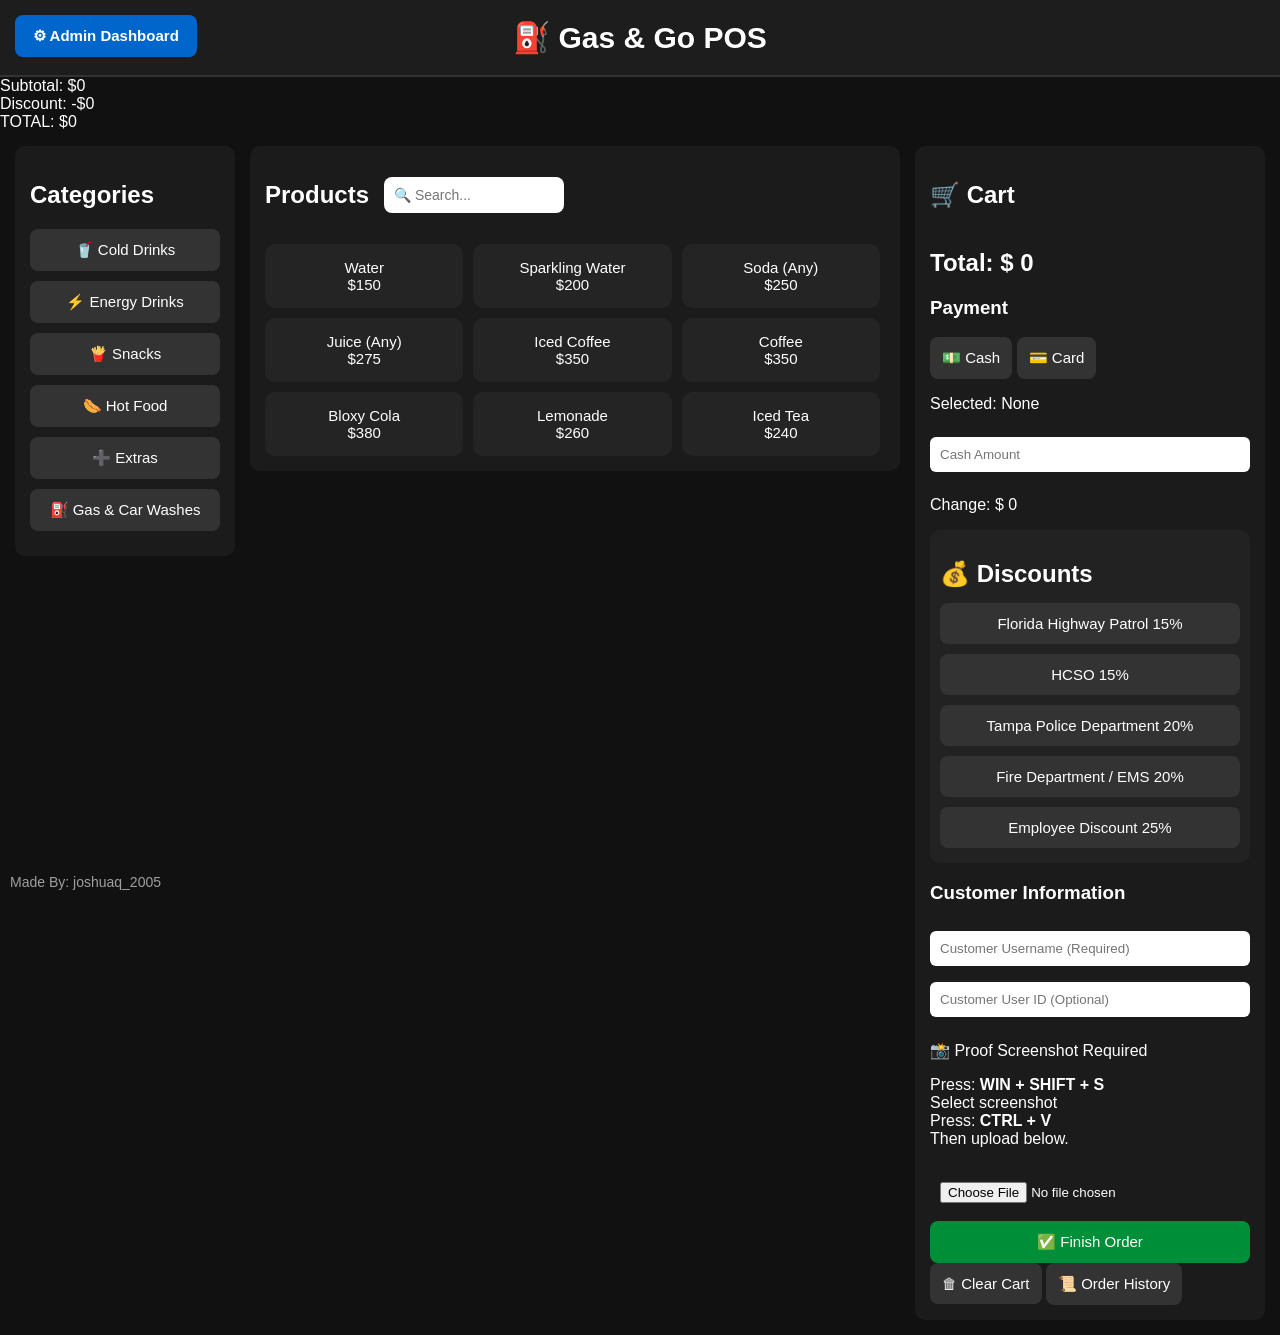
==== index.html @ 9c5489b6 "Update index.html" ====
<!DOCTYPE html>
<html lang="en">

<head>

<meta charset="UTF-8">

<meta name="viewport" content="width=device-width, initial-scale=1.0">

<title>Gas & Go POS</title>

<link rel="stylesheet" href="style.css">

</head>


<body>

<!-- BUTTOM BAR -->

<div class="made-by">
    Made By: joshuaq_2005
</div>
    
<!-- TOP BAR -->

<header class="topbar">


<h1>
⛽ Gas & Go POS
</h1>


<button 
onclick="openAdminDashboard()"
class="admin-btn">

⚙ Admin Dashboard

</button>


</header>
    
<div>
Subtotal: $<span id="subtotal">0</span>
</div>

<div>
Discount: -$<span id="discountAmount">0</span>
</div>

<div>
TOTAL: $<span id="total">0</span>
</div>

<!-- POS MAIN WINDOW -->

<div class="pos-container">



<!-- LEFT CATEGORY PANEL -->


<div class="category-panel">


<h2>
Categories
</h2>


<button onclick="changeCategory('Cold Drinks')">

🥤 Cold Drinks

</button>





<button onclick="changeCategory('Energy Drinks')">

⚡ Energy Drinks

</button>





<button onclick="changeCategory('Snacks')">

🍟 Snacks

</button>





<button onclick="changeCategory('Hot Food')">

🌭 Hot Food

</button>





<button onclick="changeCategory('Extras')">

➕ Extras

</button>





<button onclick="changeCategory('Gas')">

⛽ Gas & Car Washes

</button>



</div>

<!-- PRODUCTS PANEL -->
<!-- PRODUCTS PANEL -->

<div class="products-panel">


    <div class="products-header">

        <h2>
        Products
        </h2>

<input 
id="productSearch"
type="text"
placeholder="🔍 Search..."
oninput="searchProducts()">

    </div>



    <div id="products">

    </div>


</div>
    
<!-- CART PANEL -->


<div class="cart-panel">


<h2>
🛒 Cart
</h2>




<div id="cart">


</div>





<h2>

Total:
$

<span id="total">

0

</span>


</h2>





<!-- PAYMENT -->


<h3>
Payment
</h3>



<button onclick="setPayment('Cash')">

💵 Cash

</button>




<button onclick="setPayment('Card')">

💳 Card

</button>





<p>

Selected:

<span id="paymentMethod">

None

</span>


</p>





<input

id="cashInput"

type="number"

placeholder="Cash Amount"

>






<p>

Change:

$

<span id="change">

0

</span>


</p>

    


<!-- DISCOUNT SECTION -->
<div class="discount-panel">

    <h2>💰 Discounts</h2>

    <button onclick="setPresetDiscount(15,'Florida Highway Patrol')">
        Florida Highway Patrol 15%
    </button>

    <button onclick="setPresetDiscount(15,'Hillsborough County Sheriff Office')">
        HCSO 15%
    </button>

    <button onclick="setPresetDiscount(20,'Tampa Police Department')">
        Tampa Police Department 20%
    </button>

    <button onclick="setPresetDiscount(20,'Fire Department / EMS')">
        Fire Department / EMS 20%
    </button>

    <button onclick="setPresetDiscount(25,'Employee Discount')">
        Employee Discount 25%
    </button>

    <div id="discountDisplay"></div>

</div>
    

<!-- CUSTOMER INFO -->

<h3>
Customer Information
</h3>


<input
id="customerUsername"
type="text"
placeholder="Customer Username (Required)"
>


<input
id="customerID"
type="text"
placeholder="Customer User ID (Optional)"
>


<p>
📸 Proof Screenshot Required
</p>


<p>
Press:
<b>WIN + SHIFT + S</b>
<br>
Select screenshot
<br>
Press:
<b>CTRL + V</b>
<br>
Then upload below.
</p>


<input
id="proofImage"
type="file"
accept="image/*"
>



<!-- ORDER BUTTON -->

<button
onclick="finishOrder()"
class="finish-btn">

✅ Finish Order

</button>




<button onclick="clearCart()">

🗑 Clear Cart

</button>





<button onclick="openHistory()">

📜 Order History

</button>





</div>

<!-- END CART PANEL -->


</div>

<!-- END POS CONTAINER -->

    



<!-- RECEIPT WINDOW -->


<div 
id="receiptModal"
class="modal">


<div class="modal-content">


<h2>
🧾 Receipt
</h2>



<pre id="receipt">

</pre>




<button onclick="printReceipt()">

🖨 Print

</button>



<button onclick="closeReceipt()">

Close

</button>



</div>

</div>







<!-- ORDER HISTORY WINDOW -->


<div 
id="historyModal"
class="modal">


<div class="modal-content">


<h2>
📜 Order History
</h2>




<div id="historyList">

</div>




<button onclick="closeHistory()">

Close

</button>



</div>

</div>







<!-- FUEL WINDOW -->


<div 
id="fuelModal"
class="modal">


<div class="modal-content">


<h2>
⛽ Fuel Purchase
</h2>




<select id="fuelType">


<option value="749">

Regular - $749/gal

</option>



<option value="829">

Plus - $829/gal

</option>



<option value="949">

Premium - $949/gal

</option>



<option value="1250">

Exclusive - $1250/gal

</option>


</select>





<input

id="gallons"

type="number"

placeholder="Gallons"

>





<button onclick="addFuel()">

Add Fuel

</button>




<button onclick="closeFuel()">

Cancel

</button>




</div>

</div>

    




<!-- SALE MESSAGE -->


<div 
id="saleMessage"
class="sale-message">


✅ Order Completed!


</div>







<!-- SCRIPT -->


<script src="script.js"></script>



</body>

</html>
---- style.css ----
* {
    box-sizing: border-box;
    font-family: Arial, Helvetica, sans-serif;
}


body {

    margin:0;

    background:#111;

    color:white;

}

.discount-panel {
    margin-top: 15px;
    margin-bottom: 15px;
    padding: 10px;
    background: #222;
    border-radius: 10px;
}

.discount-panel h2 {
    margin-bottom: 10px;
}

.discount-panel button {
    width: 100%;
    margin: 5px 0;
}

/* =========================
HEADER
========================= */

.products-header {

    display:flex;

    align-items:center;

    gap:15px;

    margin-bottom:15px;

}


.products-header h2 {

    flex-shrink:0;

}


#productSearch {

    width:180px;

    padding:10px;

    border-radius:8px;

    border:none;

    font-size:14px;

}


header,
.topbar {

    background:#1d1d1d;

    padding:20px;

    text-align:center;

    border-bottom:2px solid #333;

}



header h1 {

    margin:0;

    font-size:30px;

}






/* =========================
ADMIN BUTTON
========================= */


.admin-btn {

    position:fixed;

    top:15px;

    left:15px;


    background:#0066cc;

    color:white;


    border:none;

    border-radius:8px;


    padding:12px 18px;


    cursor:pointer;


    font-weight:bold;


    z-index:100;



}


.admin-btn:hover {


    background:#0088ff;


}






/* =========================
MAIN POS LAYOUT
========================= */


.pos-container {

    display:flex;

    flex-direction:row;

    gap:15px;

    padding:15px;

    width:100%;

    align-items:flex-start;

}





.category-panel {

    width:220px;

    flex-shrink:0;

}





.products-panel {

    flex:1;

    min-width:0;

    max-height:80vh;

    overflow-y:auto;

}




.cart-panel {

    width:350px;

    flex-shrink:0;

}





.category-panel,
.products-panel,
.cart-panel {

    background:#1b1b1b;

    padding:15px;

    border-radius:10px;

}

/* =========================
CATEGORY BUTTONS
========================= */
.category-panel button.active-category {

    background:#444;

    border-left:4px solid #00ff88;

    box-shadow:0 0 8px rgba(0,255,136,0.35);

}

.category-panel button {


    display:block;


    width:100%;


    margin-bottom:10px;



}


/* =========================
ALL BUTTONS
========================= */


button {


    background:#333;


    color:white;


    border:none;


    padding:12px;


    border-radius:8px;


    cursor:pointer;


    font-size:15px;



}



button:hover {


    background:#555;


}







/* =========================
PRODUCT AREA
========================= */
#products {

    display:grid;

    grid-template-columns:
    repeat(auto-fill,minmax(150px,1fr));

    gap:10px;

    padding-right:5px;

}

.product {

    background:#242424;

    padding:15px;

    border-radius:10px;

    cursor:pointer;

    text-align:center;

}


.product:hover {

    background:#333;

}


.product-name {

    display:block;

    font-size:17px;

}


.product-price {

    display:block;

    color:#00ff88;

    margin-top:5px;

}

/* =========================
CART
========================= */


.cart-panel {


    position:sticky;


    top:10px;



}





#cart {


    max-height:400px;


    overflow:auto;



}





.cart-item {


    background:#242424;


    padding:10px;


    margin-bottom:8px;


    border-radius:8px;



}

.cart-item button {

    padding:8px 14px;

    margin:5px;

    display:inline-block;

    min-width:35px;

    font-size:18px;

}


/* =========================
CHECKOUT BUTTONS
========================= */


.finish-btn {


    background:#008f39;


    width:100%;



}



.finish-btn:hover {


    background:#00b84d;


}


/* =========================
CLEAR BUTTON
========================= */


.clear-btn {


    background:#a00000;


    width:100%;



}



.clear-btn:hover {


    background:#cc0000;


}







/* =========================
PAYMENT AREA
========================= */


.payment-area button {


    width:45%;



}







input,
select {


    width:100%;


    padding:10px;


    margin:8px 0;


    border-radius:6px;


    border:none;



}







/* =========================
MODALS
========================= */


.modal {


    display:none;


    position:fixed;


    inset:0;


    background:rgba(0,0,0,.75);


    z-index:200;



}






.modal-content {


    background:#1b1b1b;


    width:90%;


    max-width:500px;


    margin:80px auto;


    padding:25px;


    border-radius:12px;



}





/* =========================
RECEIPT
========================= */


#receipt {


    background:white;


    color:black;


    padding:20px;


    border-radius:5px;


    white-space:pre-line;



}







/* =========================
FUEL BUTTON
========================= */


.fuel-button {


    position:fixed;


    bottom:20px;


    left:20px;


    background:#0066cc;



}








/* =========================
SALE MESSAGE
========================= */


.sale-message {


    display:none;


    position:fixed;


    bottom:30px;


    right:30px;


    background:#008f39;


    padding:20px;


    border-radius:10px;


    font-size:20px;



}

/* =========================
ADMIN DASHBOARD
========================= */


.admin-buttons {


    position:fixed;


    top:15px;


    left:15px;


    z-index:100;



}



.dashboard-btn {


    background:#0066cc;


    color:white;


    border:none;


    padding:12px 18px;


    border-radius:8px;


    cursor:pointer;


    font-weight:bold;



}



.dashboard-btn:hover {


    background:#0088ff;



}







/* =========================
ADMIN PRODUCTS
========================= */


.admin-product {


    display:flex;


    gap:5px;


    align-items:center;


    margin-bottom:10px;


    background:#242424;


    padding:10px;


    border-radius:8px;



}





.admin-name {


    flex:1;



}






.save-price {


    background:#0066cc;



}






.delete-product {


    background:#990000;



}








/* =========================
MOBILE SUPPORT
========================= */
@media(max-width:900px){

.pos-container {

    flex-direction:column;

}


.cart-panel {

    position:relative;

}


.category-panel {

    display:flex;
    flex-wrap:wrap;

}


.category-panel button {

    width:48%;

}

}

.made-by {
    position: fixed;
    bottom: 10px;
    left: 10px;
    font-size: 14px;
    opacity: 0.6;
}

.pos-container {
    display:flex;
    flex-direction:row;
    align-items:flex-start;
}


.category-panel {
    order:1;
}


.products-panel {
    order:2;
}


.cart-panel {
    order:3;
}

.highlight-product {

    background:white !important;

    color:black !important;

    box-shadow:
    0 0 20px white;

    transition:0.3s;

}
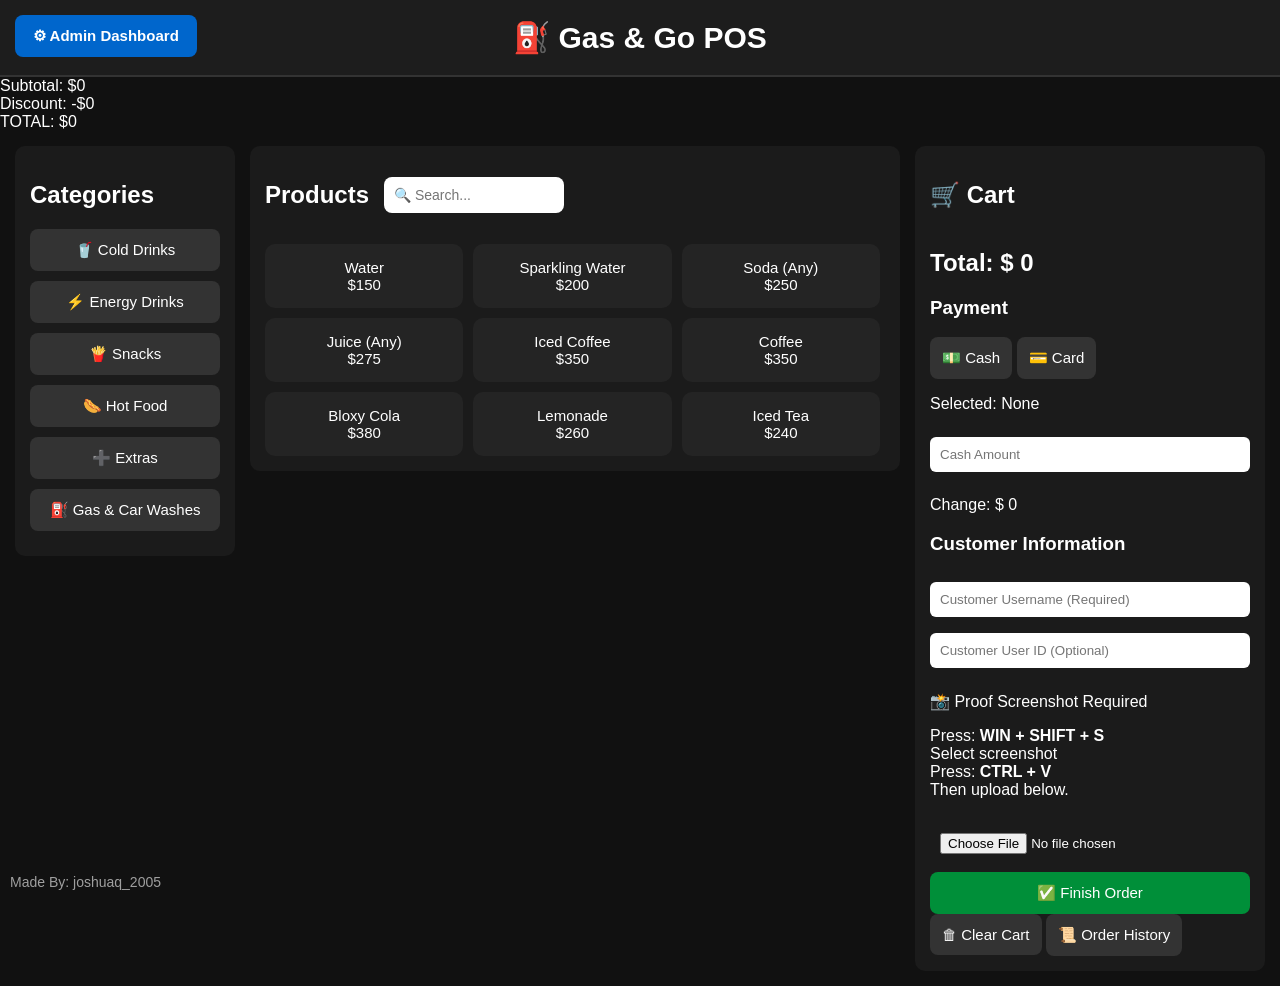
==== commit 2d4ea026: "Update index.html" ====
--- a/index.html
+++ b/index.html
@@ -276,38 +276,6 @@
 
 </p>
 
-    
-
-
-<!-- DISCOUNT SECTION -->
-<div class="discount-panel">
-
-    <h2>💰 Discounts</h2>
-
-    <button onclick="setPresetDiscount(15,'Florida Highway Patrol')">
-        Florida Highway Patrol 15%
-    </button>
-
-    <button onclick="setPresetDiscount(15,'Hillsborough County Sheriff Office')">
-        HCSO 15%
-    </button>
-
-    <button onclick="setPresetDiscount(20,'Tampa Police Department')">
-        Tampa Police Department 20%
-    </button>
-
-    <button onclick="setPresetDiscount(20,'Fire Department / EMS')">
-        Fire Department / EMS 20%
-    </button>
-
-    <button onclick="setPresetDiscount(25,'Employee Discount')">
-        Employee Discount 25%
-    </button>
-
-    <div id="discountDisplay"></div>
-
-</div>
-    
 
 <!-- CUSTOMER INFO -->
 
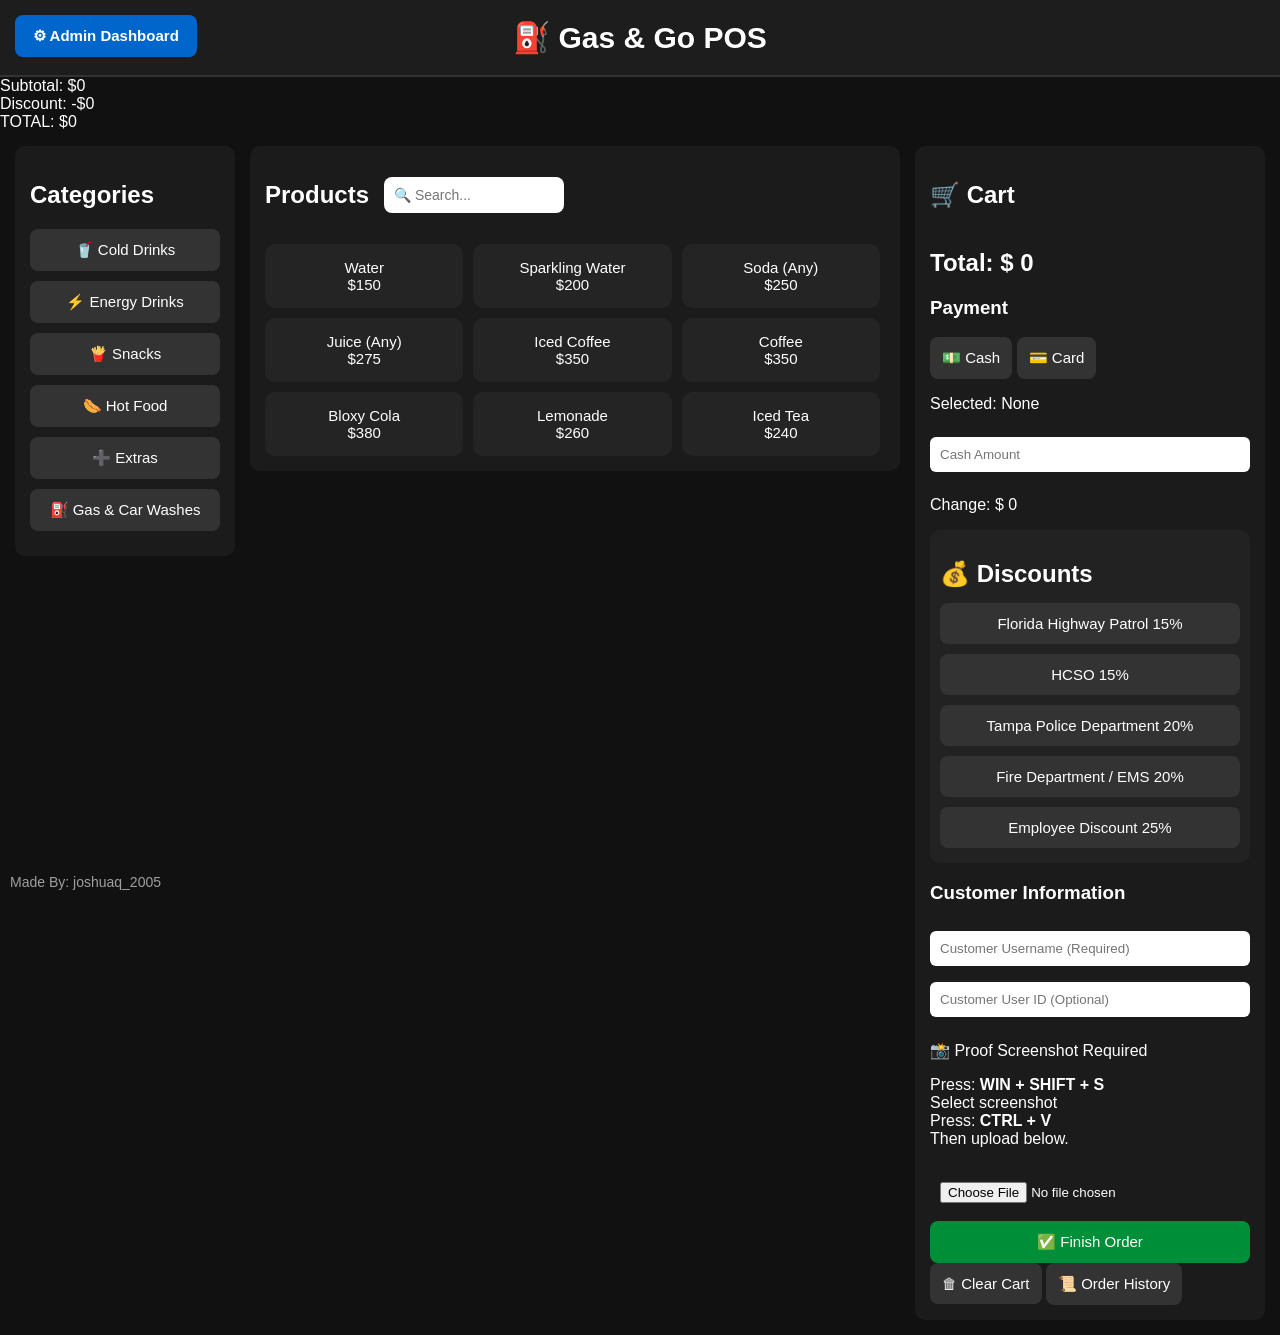
==== commit be2e99aa: "Update index.html" ====
--- a/index.html
+++ b/index.html
@@ -276,6 +276,34 @@
 
 </p>
 
+<!-- DISCOUNT SECTION -->
+<div class="discount-panel">
+
+    <h2>💰 Discounts</h2>
+
+    <button onclick="setPresetDiscount(15,'Florida Highway Patrol')">
+        Florida Highway Patrol 15%
+    </button>
+
+    <button onclick="setPresetDiscount(15,'Hillsborough County Sheriff Office')">
+        HCSO 15%
+    </button>
+
+    <button onclick="setPresetDiscount(20,'Tampa Police Department')">
+        Tampa Police Department 20%
+    </button>
+
+    <button onclick="setPresetDiscount(20,'Fire Department / EMS')">
+        Fire Department / EMS 20%
+    </button>
+
+    <button onclick="setPresetDiscount(25,'Employee Discount')">
+        Employee Discount 25%
+    </button>
+
+    <div id="discountDisplay"></div>
+
+</div>
 
 <!-- CUSTOMER INFO -->
 
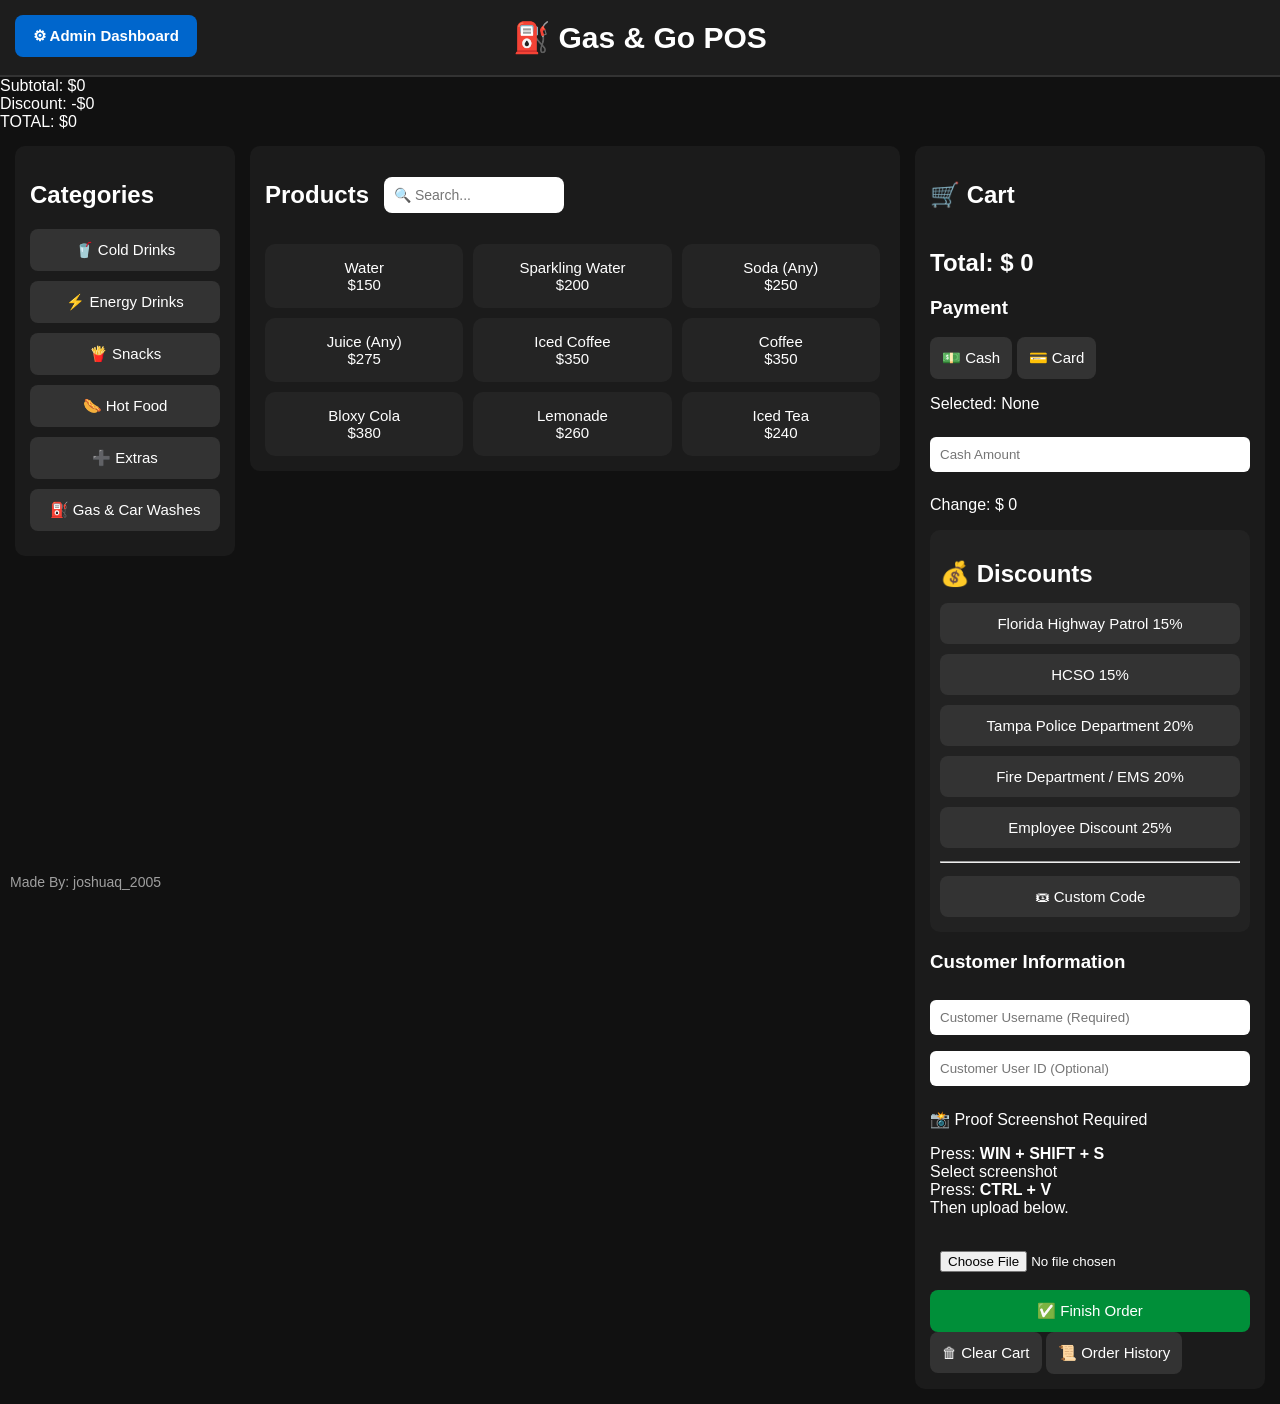
==== commit e45ee7e5: "Update index.html" ====
--- a/index.html
+++ b/index.html
@@ -44,15 +44,15 @@
 </header>
     
 <div>
-Subtotal: $<span id="subtotal">0</span>
+Subtotal: $<span id="topSubtotal">0</span>
 </div>
 
 <div>
-Discount: -$<span id="discountAmount">0</span>
+Discount: -$<span id="topDiscount">0</span>
 </div>
 
 <div>
-TOTAL: $<span id="total">0</span>
+TOTAL: $<span id="topTotal">0</span>
 </div>
 
 <!-- POS MAIN WINDOW -->
@@ -301,6 +301,14 @@
         Employee Discount 25%
     </button>
 
+    <hr>
+
+<button onclick="applyCustomDiscountCode()">
+
+🎟 Custom Code
+
+</button>
+    
     <div id="discountDisplay"></div>
 
 </div>
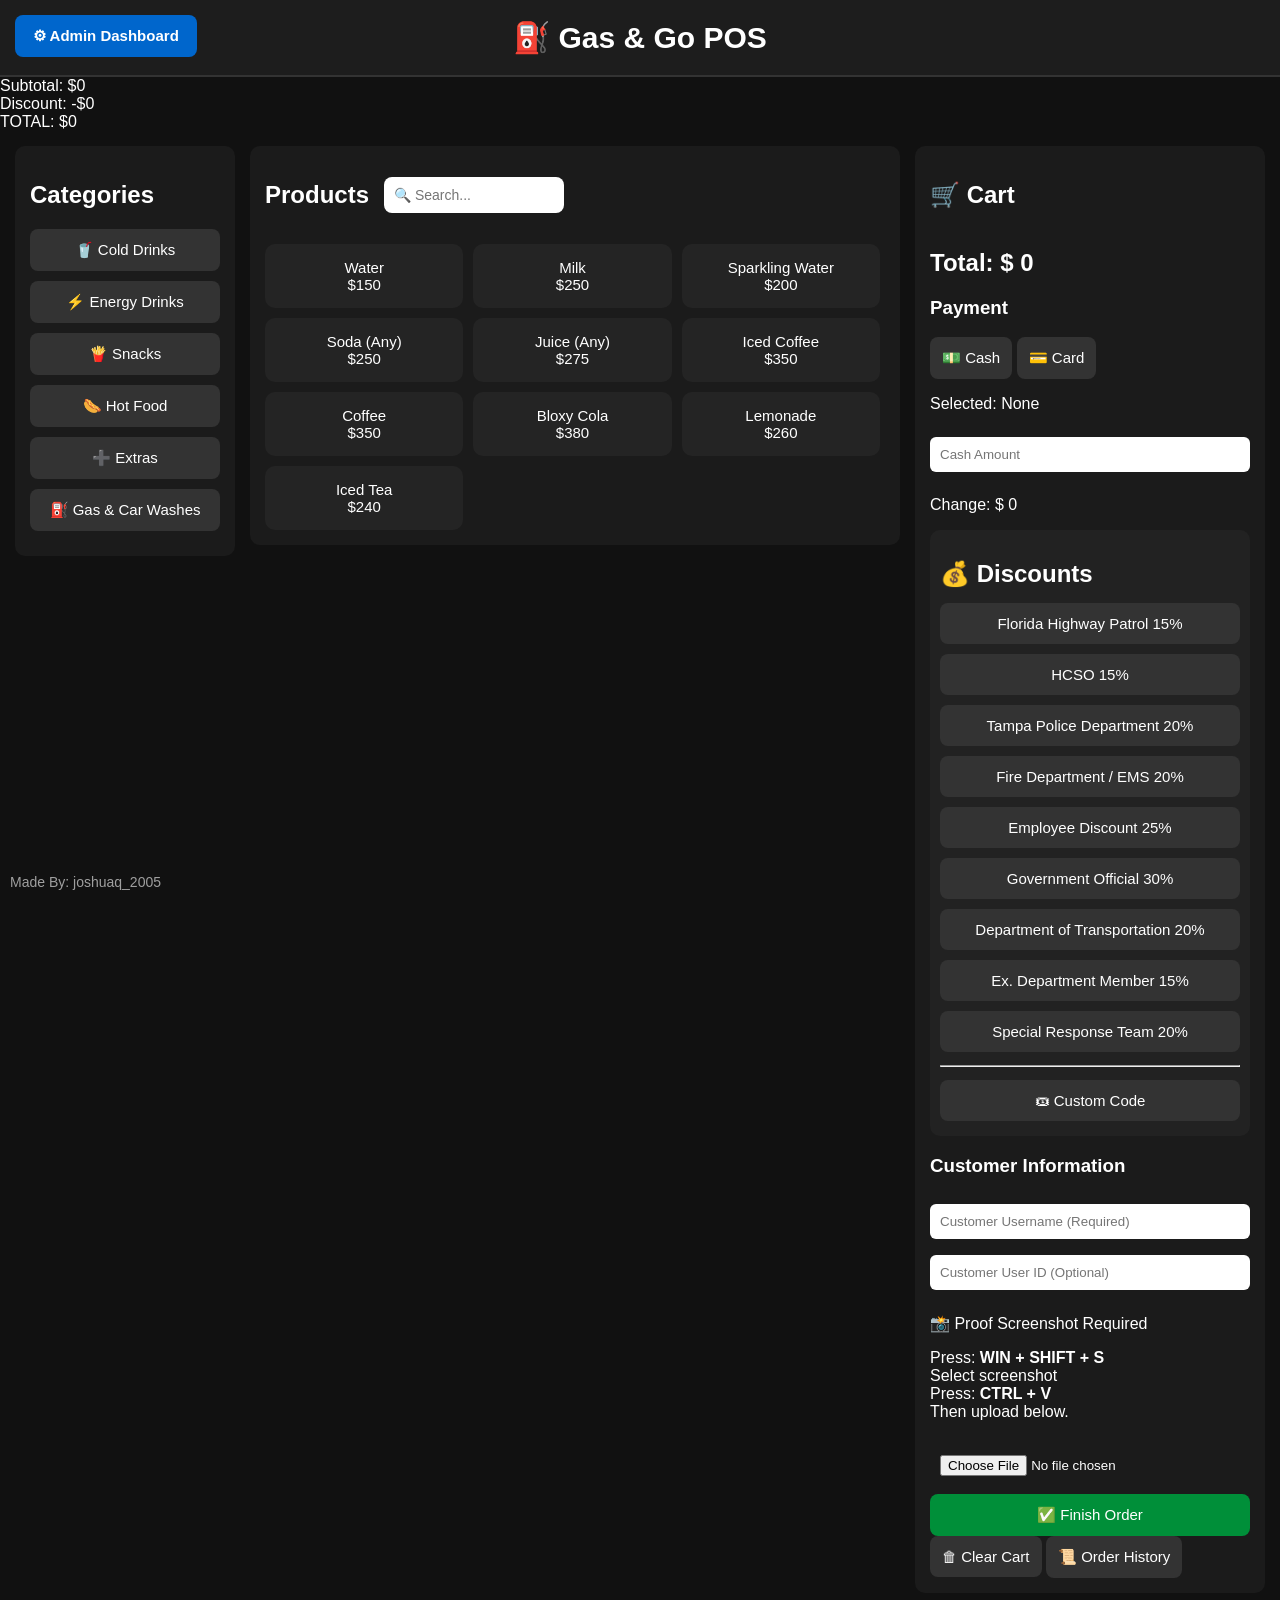
==== commit 3063b58a: "Update index.html" ====
--- a/index.html
+++ b/index.html
@@ -301,6 +301,22 @@
         Employee Discount 25%
     </button>
 
+    <button onclick="setPresetDiscount(30,'Government Official')">
+    Government Official 30%
+    </button>
+
+    <button onclick="setPresetDiscount(20,'Department of Transportation')">
+    Department of Transportation 20%
+    </button>
+
+    <button onclick="setPresetDiscount(15,'Ex. Department Member')">
+    Ex. Department Member 15%
+    </button>
+
+    <button onclick="setPresetDiscount(20,'Special Response Team')">
+    Special Response Team 20%
+    </button>
+    
     <hr>
 
 <button onclick="applyCustomDiscountCode()">
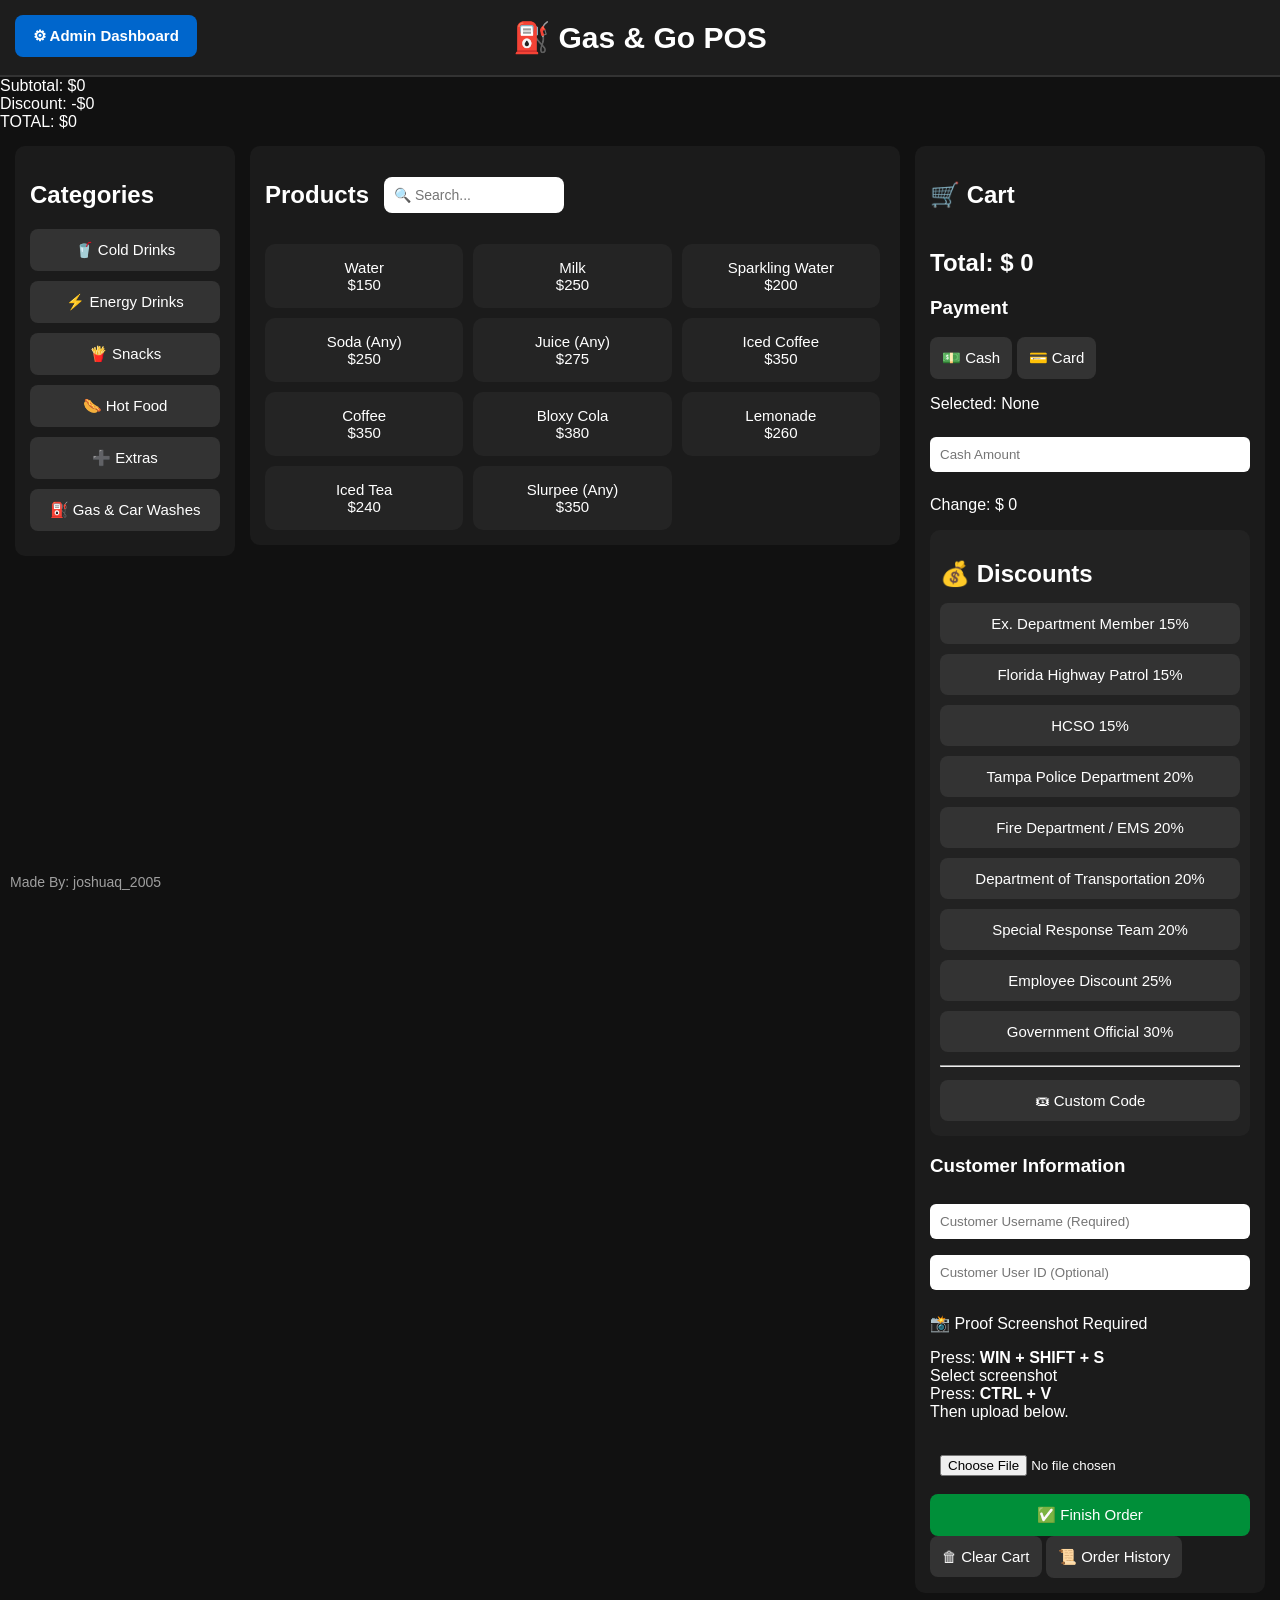
==== commit d2a70b3a: "Update index.html" ====
--- a/index.html
+++ b/index.html
@@ -281,6 +281,10 @@
 
     <h2>💰 Discounts</h2>
 
+    <button onclick="setPresetDiscount(15,'Ex. Department Member')">
+    Ex. Department Member 15%
+    </button>
+    
     <button onclick="setPresetDiscount(15,'Florida Highway Patrol')">
         Florida Highway Patrol 15%
     </button>
@@ -288,7 +292,6 @@
     <button onclick="setPresetDiscount(15,'Hillsborough County Sheriff Office')">
         HCSO 15%
     </button>
-
     <button onclick="setPresetDiscount(20,'Tampa Police Department')">
         Tampa Police Department 20%
     </button>
@@ -296,7 +299,15 @@
     <button onclick="setPresetDiscount(20,'Fire Department / EMS')">
         Fire Department / EMS 20%
     </button>
-
+    
+    <button onclick="setPresetDiscount(20,'Department of Transportation')">
+    Department of Transportation 20%
+    </button>
+    
+    <button onclick="setPresetDiscount(20,'Special Response Team')">
+    Special Response Team 20%
+    </button>
+    
     <button onclick="setPresetDiscount(25,'Employee Discount')">
         Employee Discount 25%
     </button>
@@ -305,17 +316,6 @@
     Government Official 30%
     </button>
 
-    <button onclick="setPresetDiscount(20,'Department of Transportation')">
-    Department of Transportation 20%
-    </button>
-
-    <button onclick="setPresetDiscount(15,'Ex. Department Member')">
-    Ex. Department Member 15%
-    </button>
-
-    <button onclick="setPresetDiscount(20,'Special Response Team')">
-    Special Response Team 20%
-    </button>
     
     <hr>
 
